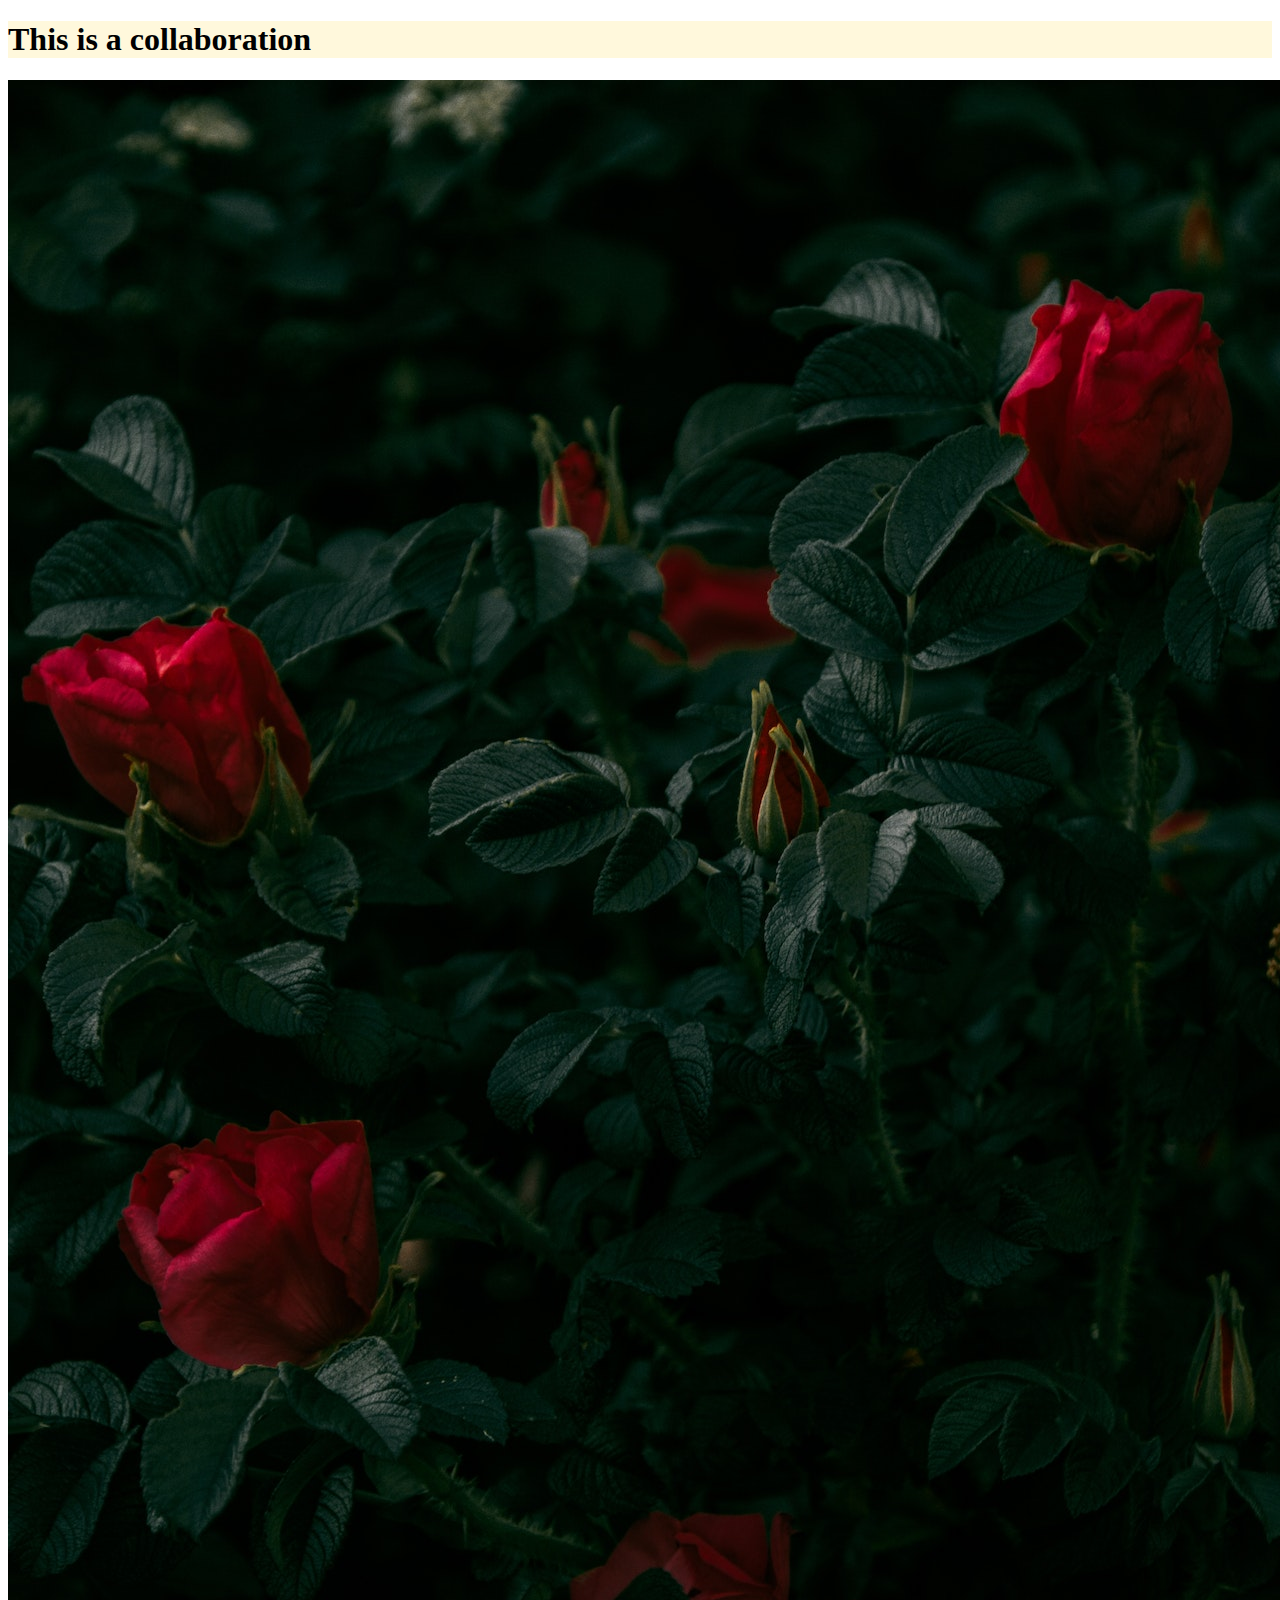
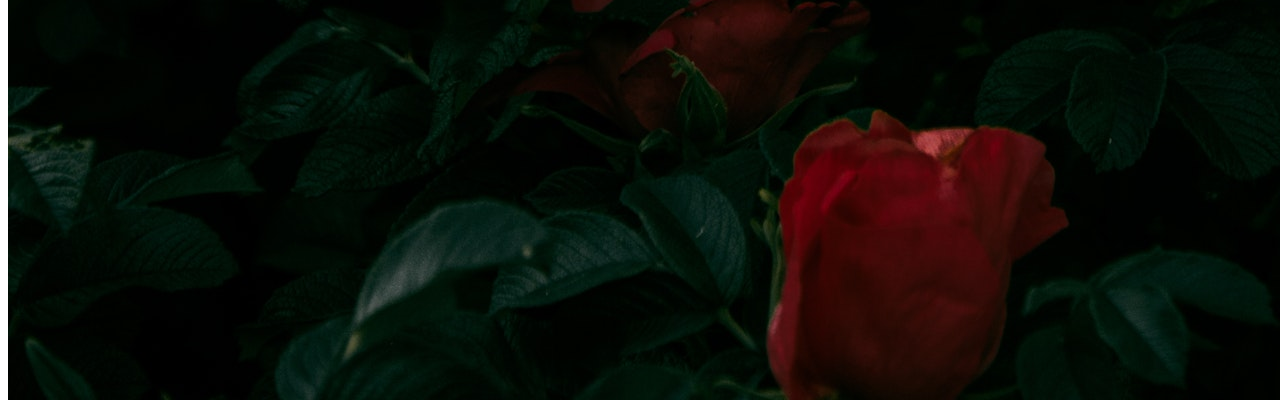
==== index.html @ 73c5d27e "worked on h1 and added an image" ====
<!DOCTYPE html>
<html lang="en">
<head>
    <link rel="stylesheet" href="css/style.css">
    <meta charset="UTF-8">
    <meta http-equiv="X-UA-Compatible" content="IE=edge">
    <meta name="viewport" content="width=device-width, initial-scale=1.0">
    <title>Collaboration-project</title>
</head>
<body>
    <h1>This is a collaboration</h1>
    <img src="images/pexels-irina-iriser-1122639.jpg" alt="phorro">
</body>
</html>
---- css/style.css ----
h1{
    background-color: cornsilk;
}
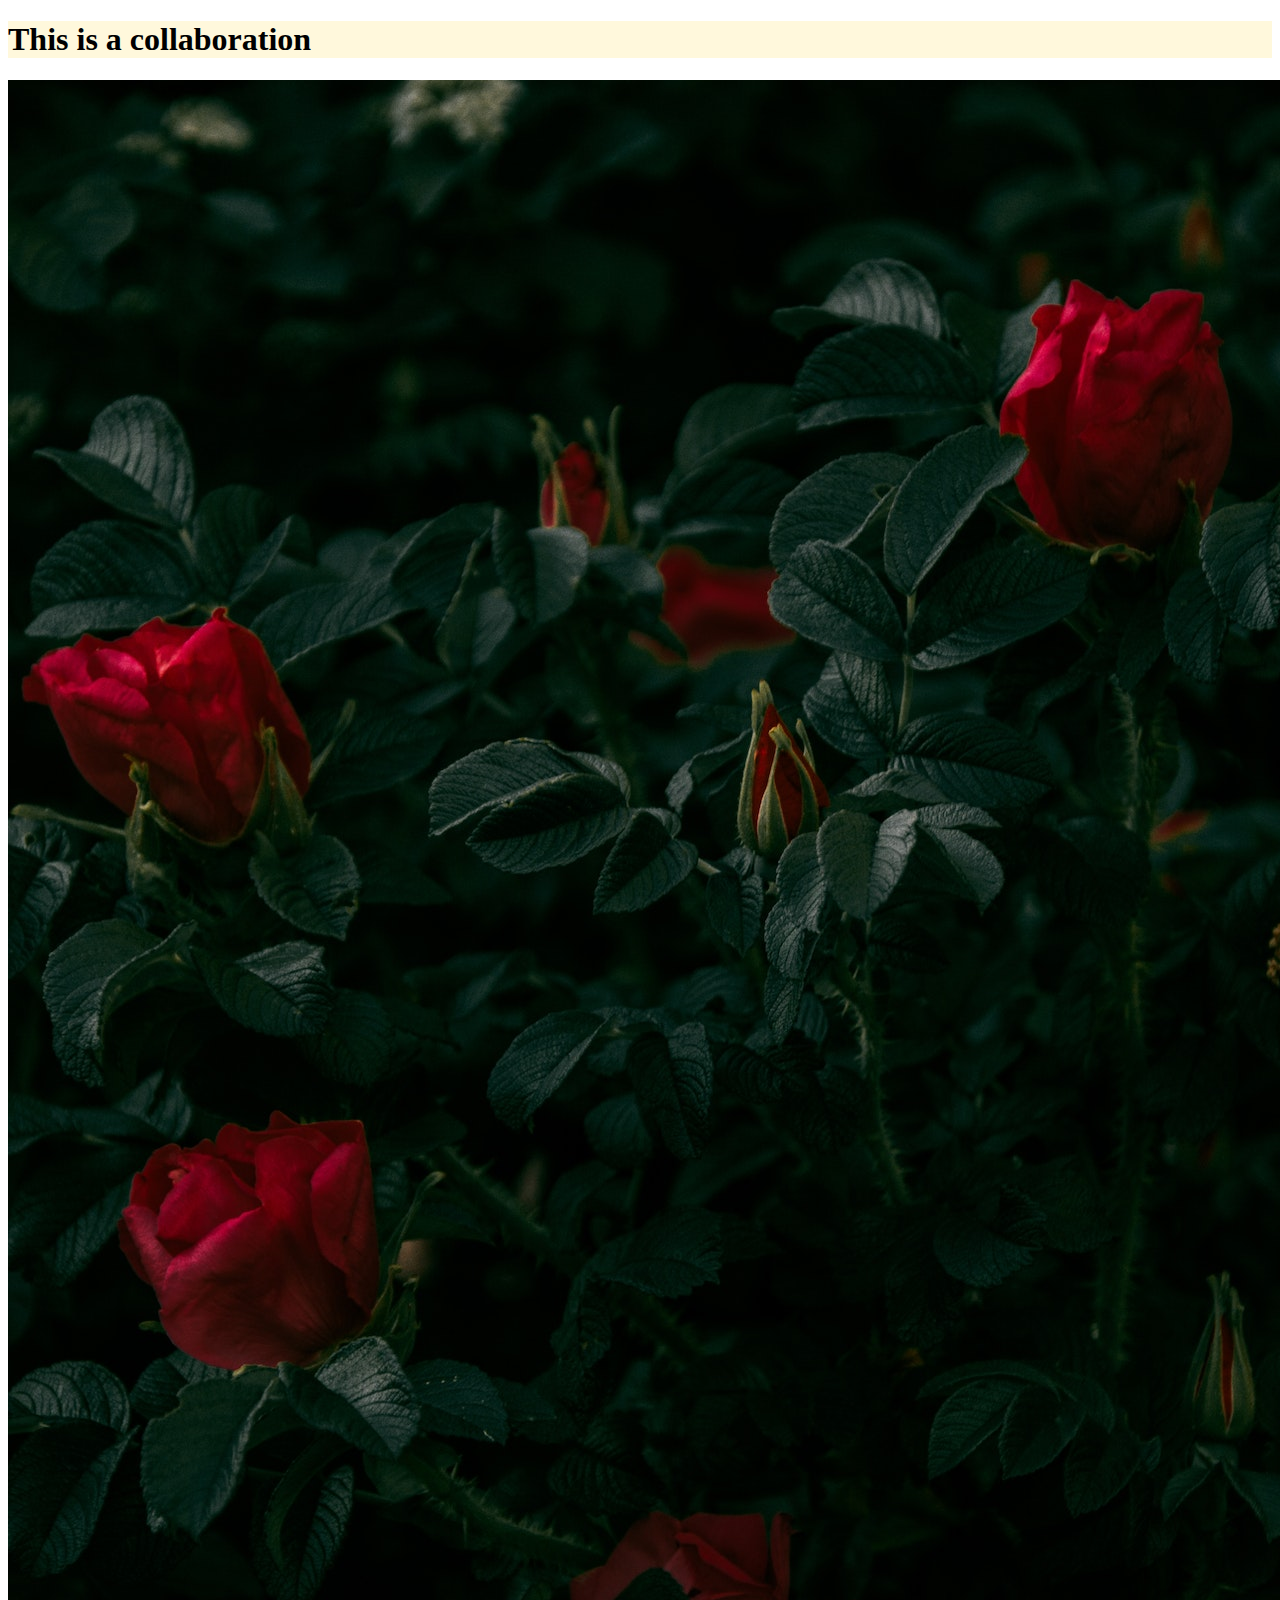
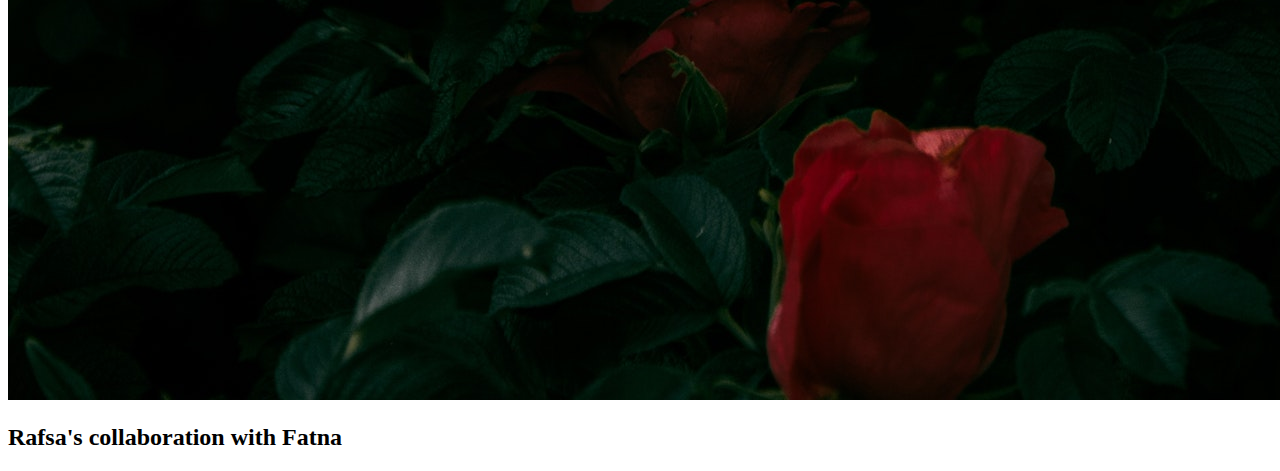
==== commit 18d8579a: "added a h2" ====
--- a/index.html
+++ b/index.html
@@ -10,5 +10,6 @@
 <body>
     <h1>This is a collaboration</h1>
     <img src="images/pexels-irina-iriser-1122639.jpg" alt="phorro">
+    <h2>Rafsa's collaboration with Fatna</h2>
 </body>
 </html>